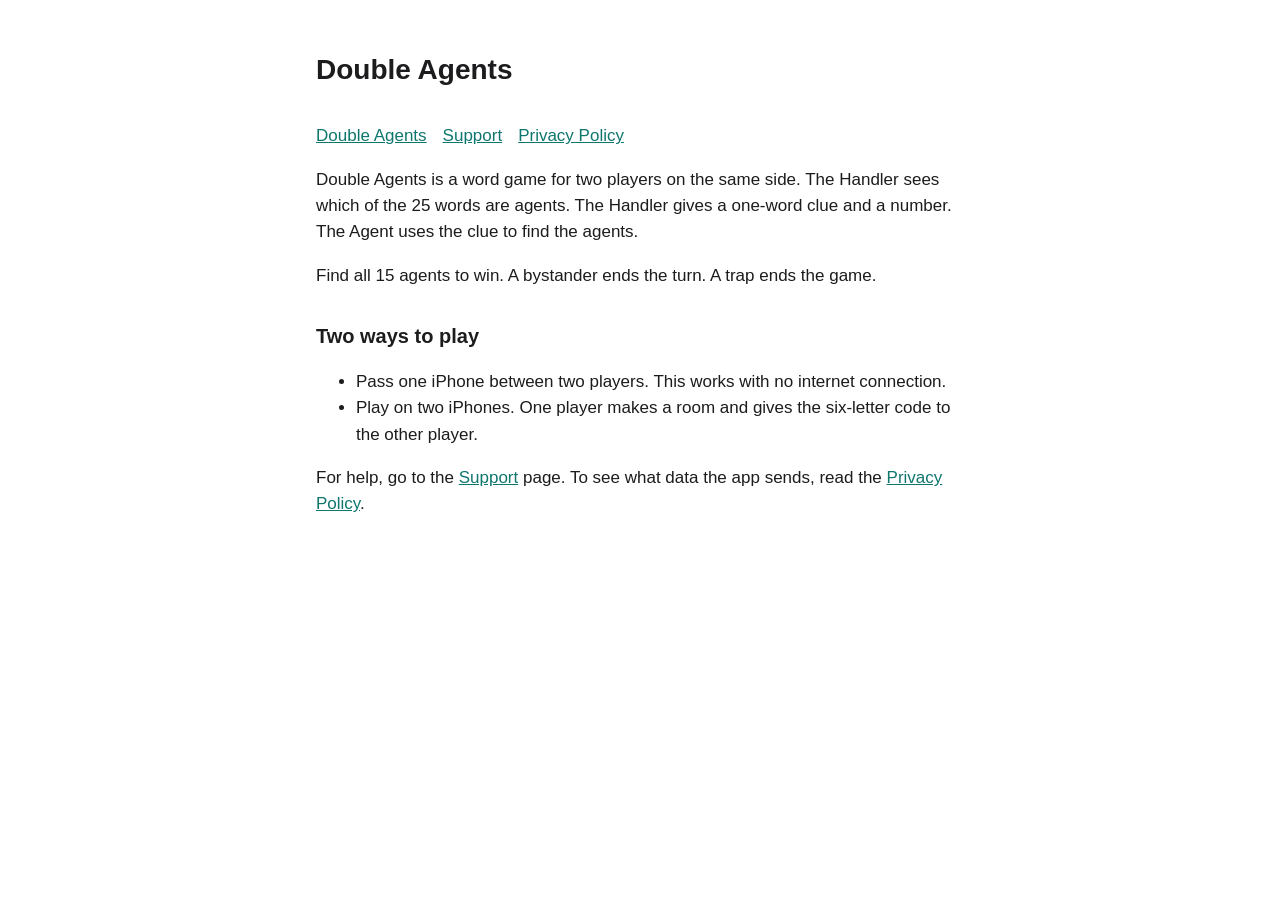
==== index.html @ 9da37fac "Add support and privacy pages for Double Agents Co-Authored-By: Claude Fable 5.1 <noreply@anthropic." ====
<!doctype html>
<html lang="en">
<head>
<meta charset="utf-8">
<meta name="viewport" content="width=device-width, initial-scale=1">
<title>Double Agents</title>
<link rel="stylesheet" href="style.css">
</head>
<body>
<main>
<header><h1>Double Agents</h1></header>
<nav><a href="./">Double Agents</a><a href="support.html">Support</a><a href="privacy.html">Privacy Policy</a></nav>

<p>Double Agents is a word game for two players on the same side. The Handler sees which of the 25 words are agents. The Handler gives a one-word clue and a number. The Agent uses the clue to find the agents.</p>

<p>Find all 15 agents to win. A bystander ends the turn. A trap ends the game.</p>

<h2>Two ways to play</h2>
<ul>
<li>Pass one iPhone between two players. This works with no internet connection.</li>
<li>Play on two iPhones. One player makes a room and gives the six-letter code to the other player.</li>
</ul>

<p>For help, go to the <a href="support.html">Support</a> page. To see what data the app sends, read the <a href="privacy.html">Privacy Policy</a>.</p>
</main>
</body>
</html>
---- style.css ----
:root { --bg: #ffffff; --fg: #1c1c1e; --muted: #6e6e73; --accent: #0f766e; }
@media (prefers-color-scheme: dark) { :root { --bg: #0b1715; --fg: #f2f2f7; --muted: #a1a1aa; --accent: #5eead4; } }
* { box-sizing: border-box; }
body { margin: 0; background: var(--bg); color: var(--fg); font: 17px/1.55 -apple-system, BlinkMacSystemFont, "Segoe UI", sans-serif; }
main { max-width: 680px; margin: 0 auto; padding: 48px 16px 64px; }
header { display: flex; align-items: center; gap: 16px; margin-bottom: 32px; }
header img { width: 72px; height: 72px; border-radius: 16px; }
h1 { font-size: 28px; margin: 0; }
h2 { font-size: 20px; margin-top: 32px; }
p, li { color: var(--fg); }
.muted { color: var(--muted); font-size: 15px; }
a { color: var(--accent); }
nav a { margin-right: 16px; }
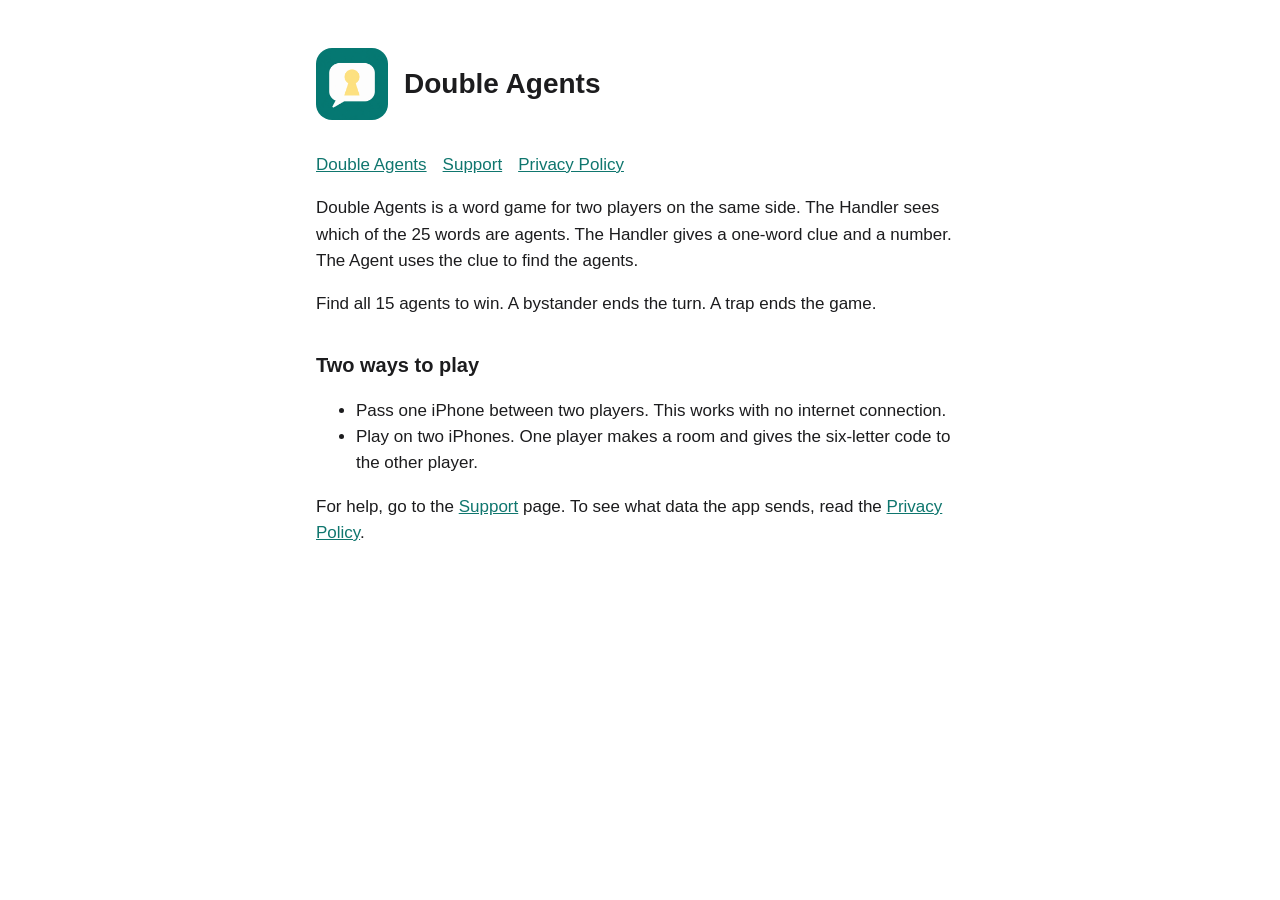
==== commit e462f1dd: "Add the app icon to the site header and favicon Co-Authored-By: Claude Fable 5.1 <noreply@anthropic." ====
--- a/index.html
+++ b/index.html
@@ -4,11 +4,12 @@
 <meta charset="utf-8">
 <meta name="viewport" content="width=device-width, initial-scale=1">
 <title>Double Agents</title>
+<link rel="icon" href="icon.png">
 <link rel="stylesheet" href="style.css">
 </head>
 <body>
 <main>
-<header><h1>Double Agents</h1></header>
+<header><img src="icon.png" alt=""><h1>Double Agents</h1></header>
 <nav><a href="./">Double Agents</a><a href="support.html">Support</a><a href="privacy.html">Privacy Policy</a></nav>
 
 <p>Double Agents is a word game for two players on the same side. The Handler sees which of the 25 words are agents. The Handler gives a one-word clue and a number. The Agent uses the clue to find the agents.</p>
